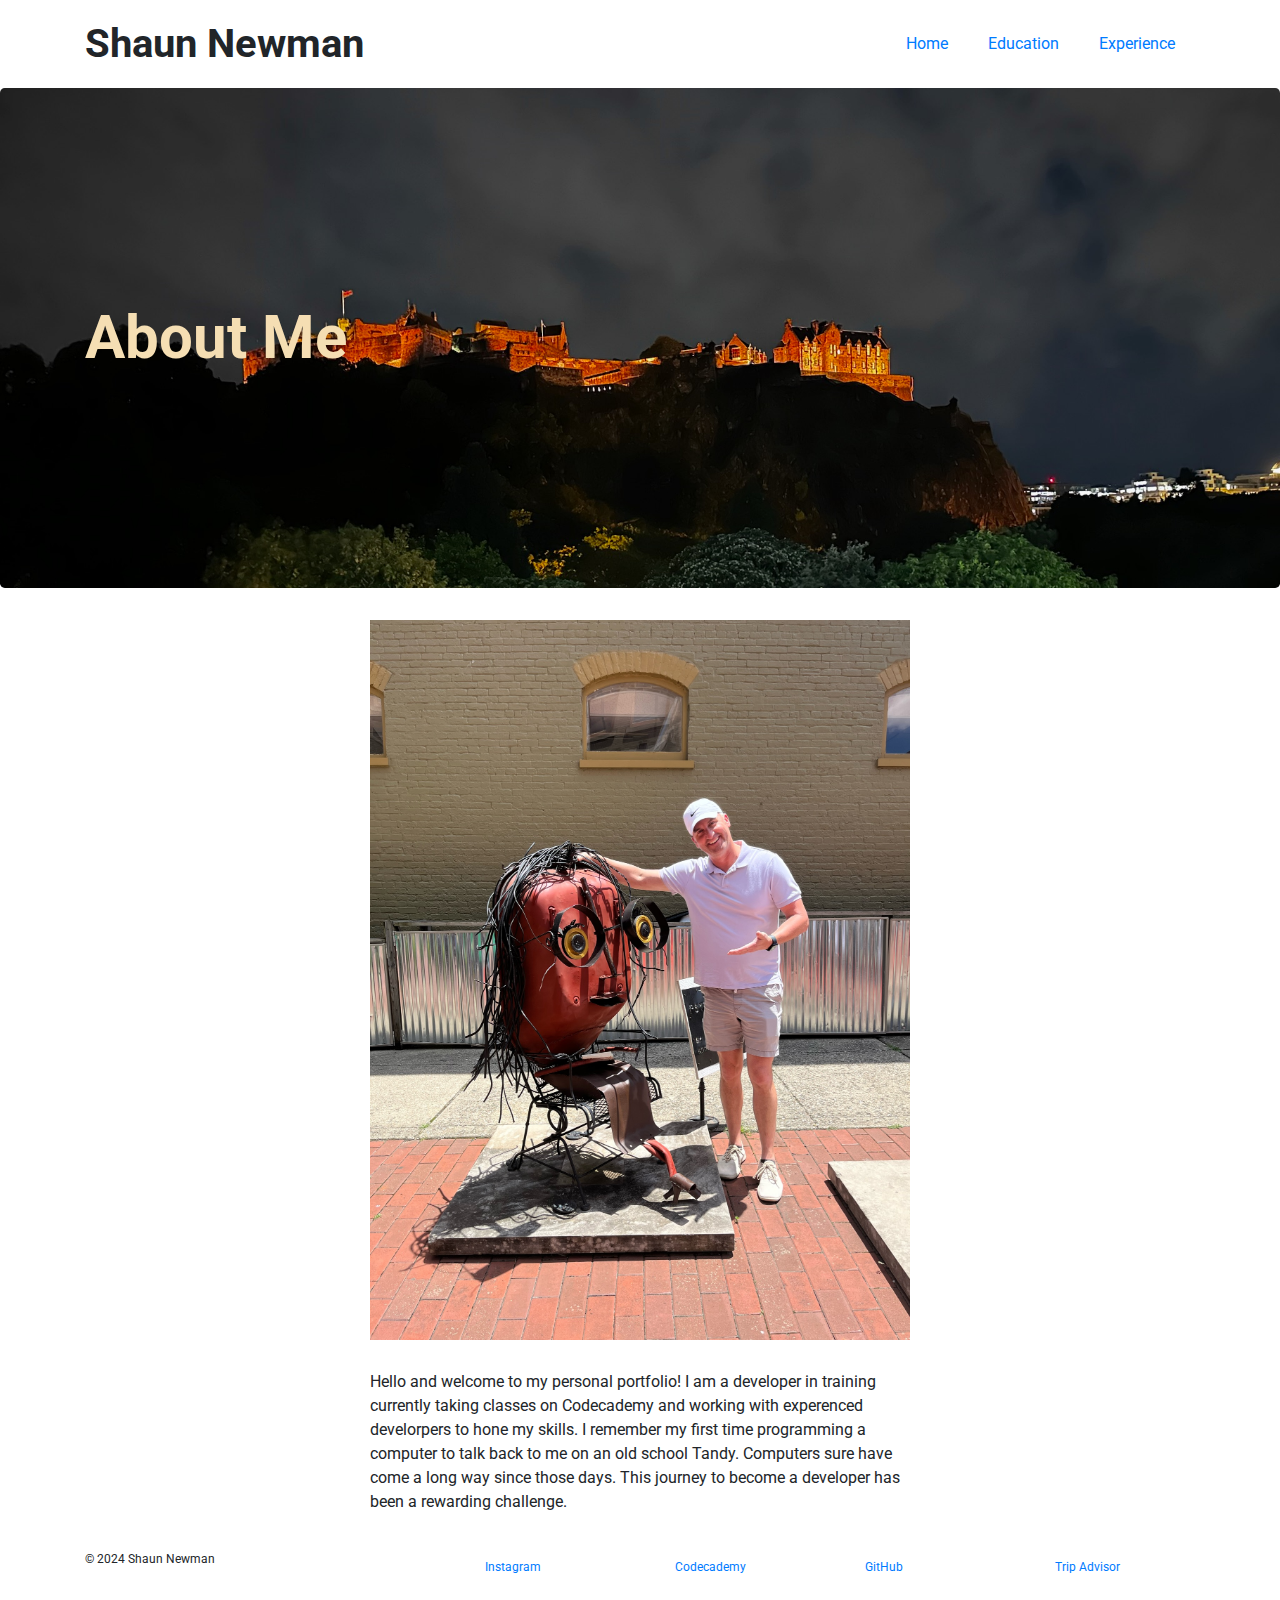
==== about.html @ 44b2fbd2 "Finished About Me page and fixed a spelling error" ====
<!DOCTYPE html>
<html lang="en">
  <head>
    <title>My Personal Portfolio</title>
    <meta charset="utf-8" />
    <link rel="stylesheet" href="https://stackpath.bootstrapcdn.com/bootstrap/4.3.1/css/bootstrap.min.css" integrity="sha384-ggOyR0iXCbMQv3Xipma34MD+dH/1fQ784/j6cY/iJTQUOhcWr7x9JvoRxT2MZw1T" crossorigin="anonymous">
    <link href='https://fonts.googleapis.com/css?family=Roboto:300,400,700' rel='stylesheet' type='text/css'>
    <link href="style.css" type="text/css" rel="stylesheet">
  </head>
  <body>
    <header class="container">
        <div class="row">
            <h1 class="col-sm-6">Shaun Newman</h1>
            <nav class="col-sm-6 text-right">
                <a href="index.html">Home</a>
                <a href="education.html">Education</a>
                <a href="experience.html">Experience</a>
            </nav>
        </div>
    </header>
    <section class="jumbotron">
      <div class="container">
          <h2>About Me</h2>
      </div>
    </section>
    <section class="container">
      <div class="row justify-content-center">
        <div class="col-sm-6">
          <img src="me.JPG" />
          <p>Hello and welcome to my personal portfolio! I am a developer in training currently taking classes on Codecademy and working with experenced develorpers to hone my skills. I remember my first time programming a computer to talk back to me on an old school Tandy. Computers sure have come a long way since those days. This journey to become a developer has been a rewarding challenge.</p>
        </div>
      </div>
    </section>
    <footer class="container">
        <div class="row">
            <p class="col-sm-4">&copy; 2024 Shaun Newman</p>
            <div class="col-sm-2">
                <a href="https://www.instagram.com/newmanwell/" target="_blank">Instagram</a>
            </div>
            <div class="col-sm-2">
                <a href="https://www.codecademy.com/profiles/newmanwell" target="_blank">Codecademy</a>
            </div>
            <div class="col-sm-2">
                <a href="https://github.com/newmanwell" target="_blank">GitHub</a>
            </div>
            <div class="col-sm-2">
                <a href="https://www.tripadvisor.com" target="_blank">Trip Advisor</a>
            </div>
        </div>
    </footer>
  </body>
</html>
---- style.css ----
body {
    font-family: Roboto, sans-serif;
    background-image: url('https://content.codecademy.com/courses/learn-css-selectors-visual-rules/hypnotize_bg.png');
  }
  
  header {
    padding: 20px 0;
  }
  
  header .row, footer .row {
    display: flex;
    align-items: center;
  }
  
  h1 {
    font-weight: 700;
    margin: 0;
  }
  
  nav {
    display: flex;
    justify-content: flex-end;
  }
  
  a {
    padding: 0 20px;
    margin: 0;
  }
  
  .jumbotron {
    display: flex;
    align-items: center;
    background-image: url('eburgh.JPG');
    background-size: cover;
    color: wheat;
    height: 500px;
  }
  
  .jumbotron h2 {
    font-size: 60px;
    font-weight: 700;
    margin: 0;
    color: wheat;
  }
  
  .jumbotron h3 {
    margin: 0 0 20px;
    color: wheat;
  }
  
  section .row img {
    margin: 0 0 30px;
    width: 100%;
  }
  
  .col-md-6 {
    margin: 0 0 30px;
  }
  
  .btn.btn-primary {
    border-radius: 2px;
    border: 0px;
    color: #fbd1d5;
    background-color: #ffffff;
  }
  
  .btn.btn-primary:hover {
    color: #ffffff;
    background-color: #fbd1d5;
  }
  
  .btn-secondary {
    background-color: #2a70e0;
    color: #ffffff;
    margin: 0 0 30px;
  }
  
  .portrait {
    width:  350px;
    height: 300px;
  }
  
  figure img {
    width: 100%;
    height: auto;
  }
  
  figure {
    margin-bottom: 30px;
  }
  
  footer {
    font-size: 12px;
    padding: 20px 0;
  }
  
  footer .col-sm-8 {
    display: flex;
    justify-content: flex-end;
  }
  
  footer ul {
    list-style: none;
  }
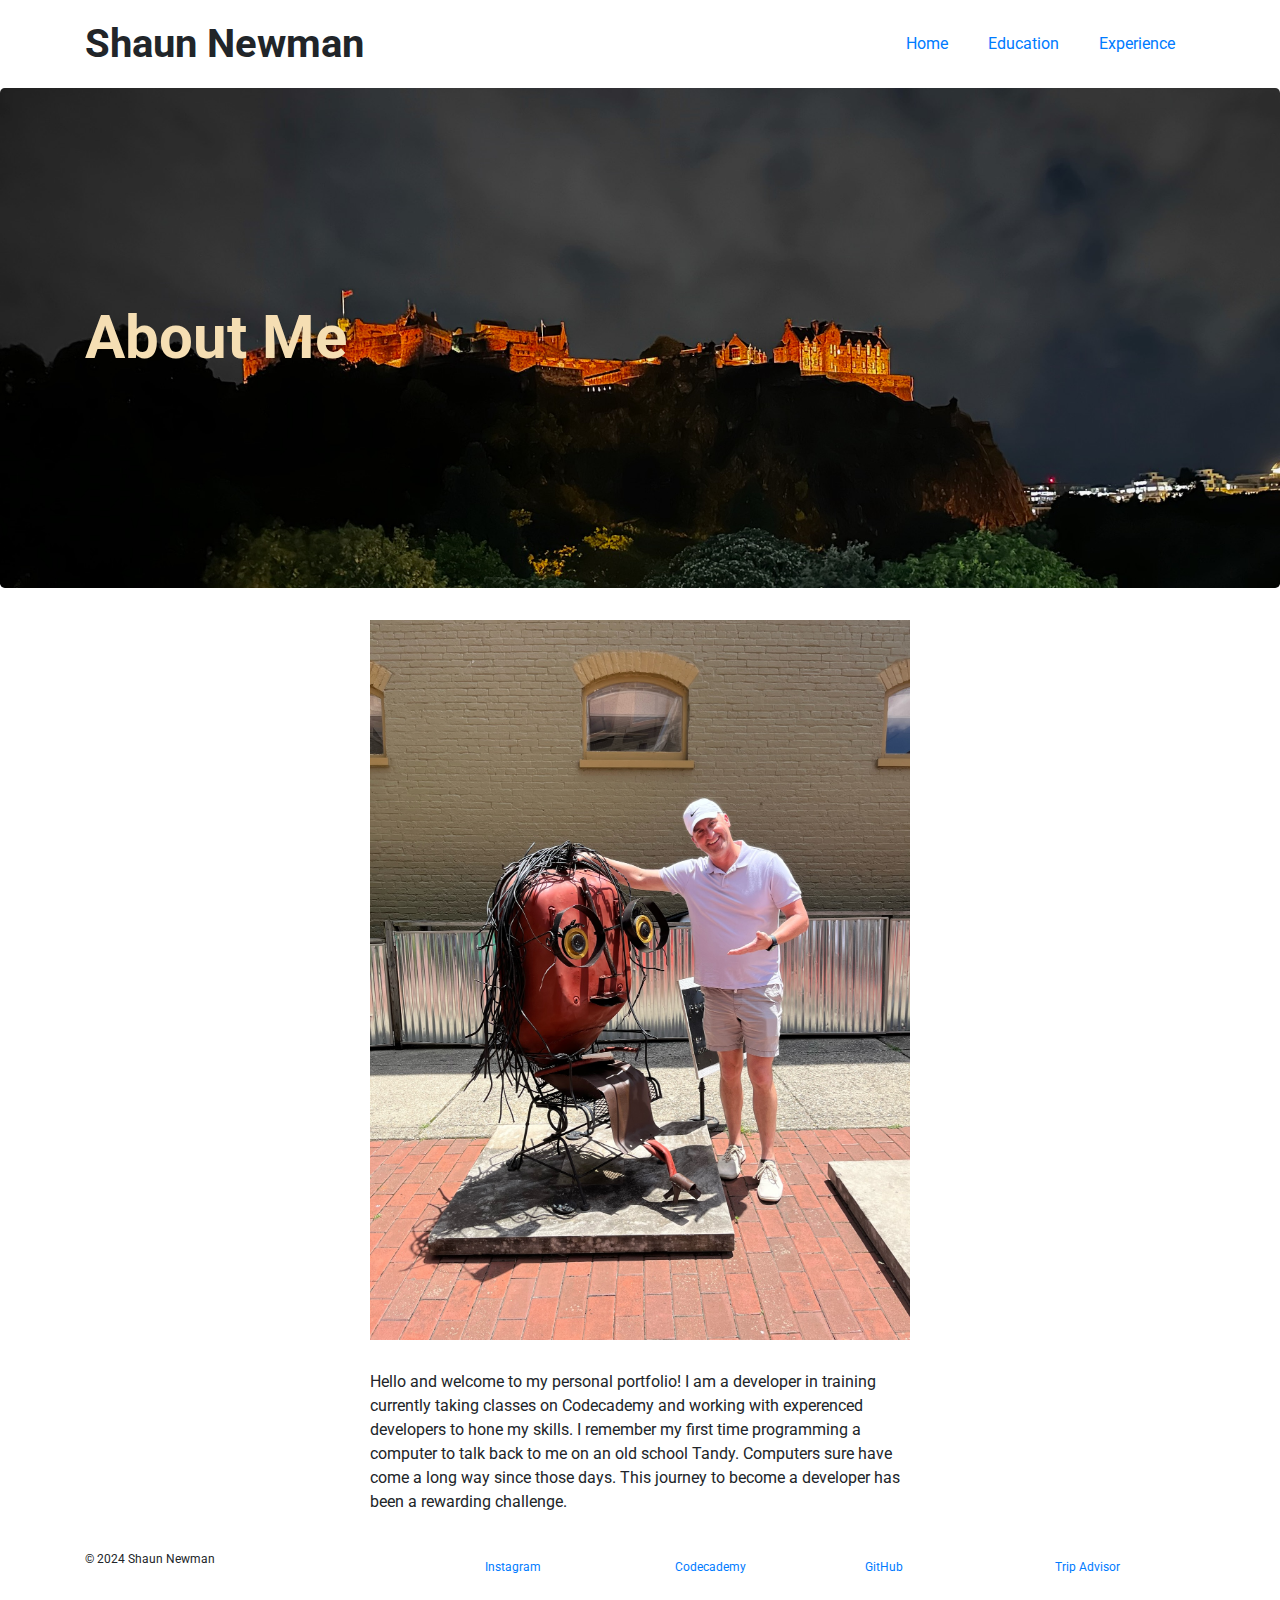
==== commit c6ab2637: "Fixed spelling error" ====
--- a/about.html
+++ b/about.html
@@ -27,7 +27,7 @@
       <div class="row justify-content-center">
         <div class="col-sm-6">
           <img src="me.JPG" />
-          <p>Hello and welcome to my personal portfolio! I am a developer in training currently taking classes on Codecademy and working with experenced develorpers to hone my skills. I remember my first time programming a computer to talk back to me on an old school Tandy. Computers sure have come a long way since those days. This journey to become a developer has been a rewarding challenge.</p>
+          <p>Hello and welcome to my personal portfolio! I am a developer in training currently taking classes on Codecademy and working with experenced developers to hone my skills. I remember my first time programming a computer to talk back to me on an old school Tandy. Computers sure have come a long way since those days. This journey to become a developer has been a rewarding challenge.</p>
         </div>
       </div>
     </section>
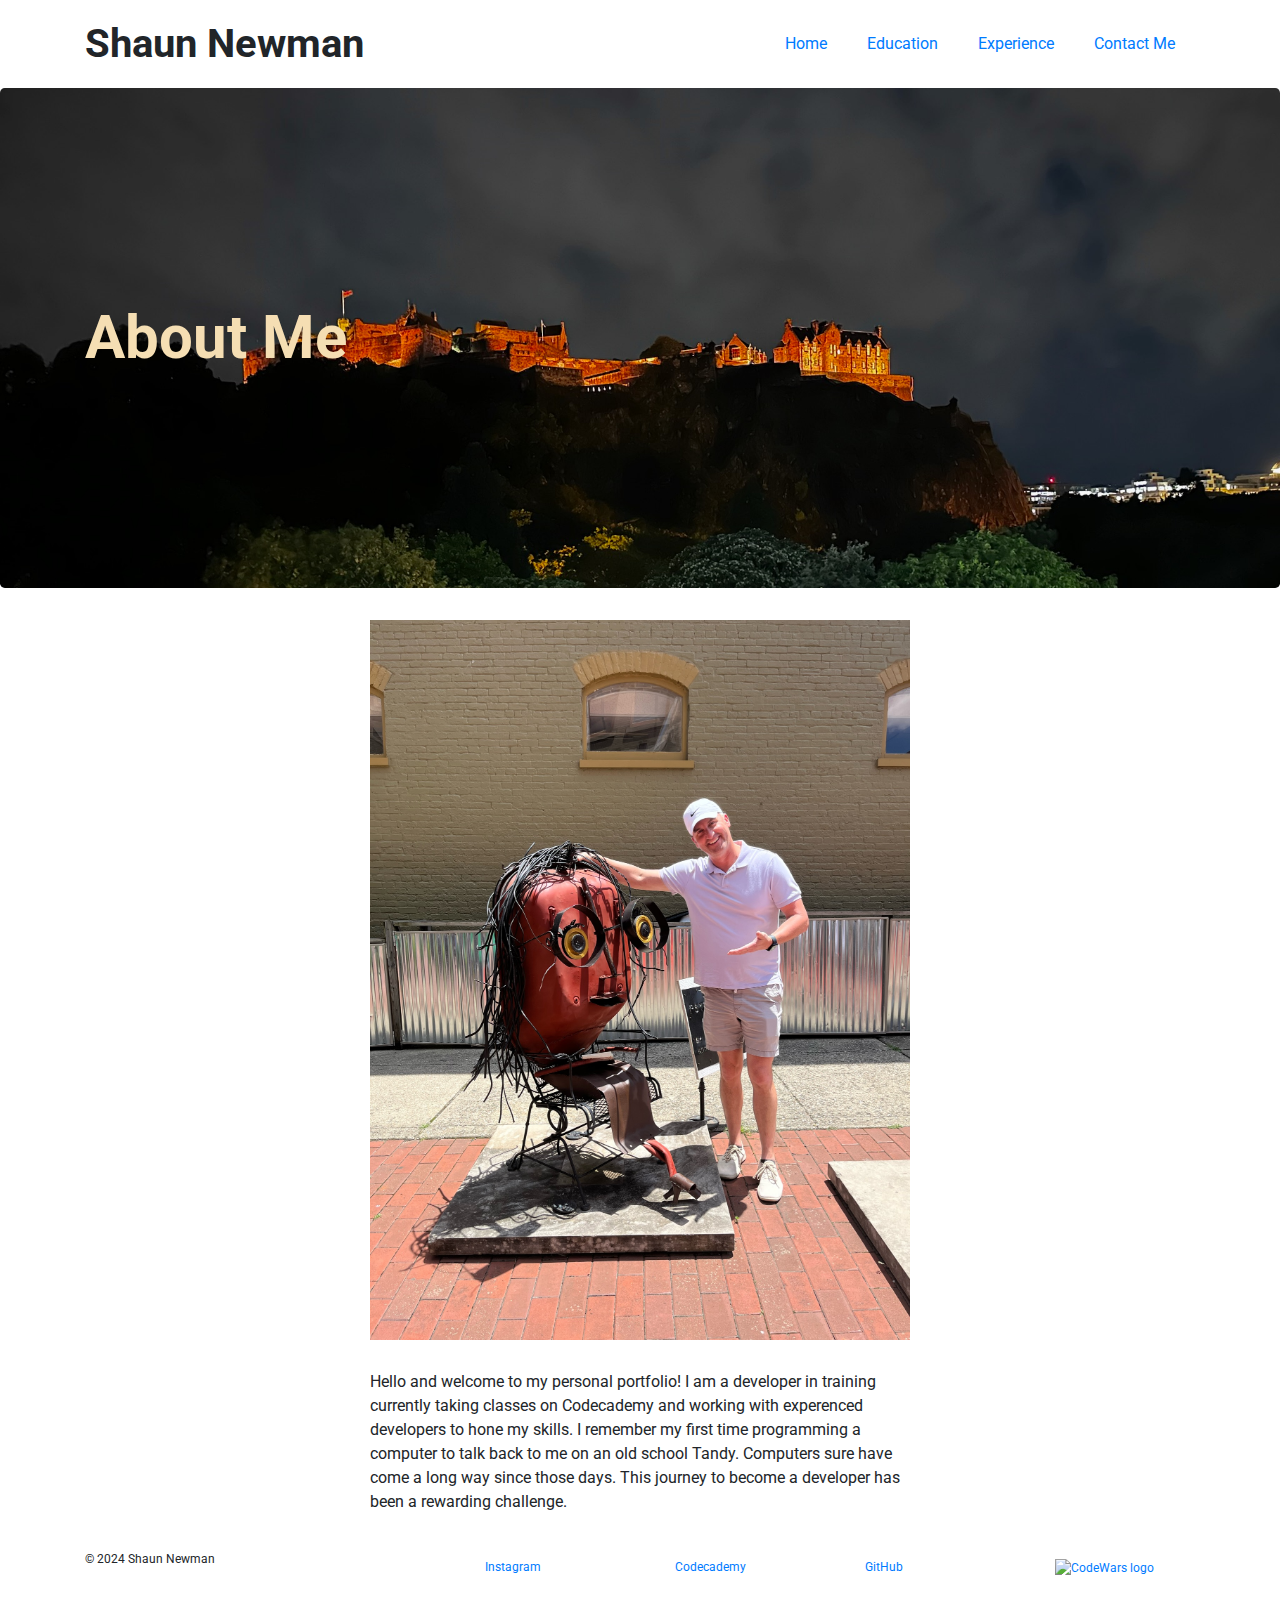
==== commit 00e473c4: "added codewars link to footer" ====
--- a/about.html
+++ b/about.html
@@ -15,6 +15,7 @@
                 <a href="index.html">Home</a>
                 <a href="education.html">Education</a>
                 <a href="experience.html">Experience</a>
+                <a href="contactme.html">Contact Me</a>
             </nav>
         </div>
     </header>
@@ -26,7 +27,7 @@
     <section class="container">
       <div class="row justify-content-center">
         <div class="col-sm-6">
-          <img src="me.JPG" />
+          <img src="images/me.JPG" />
           <p>Hello and welcome to my personal portfolio! I am a developer in training currently taking classes on Codecademy and working with experenced developers to hone my skills. I remember my first time programming a computer to talk back to me on an old school Tandy. Computers sure have come a long way since those days. This journey to become a developer has been a rewarding challenge.</p>
         </div>
       </div>
@@ -44,7 +45,7 @@
                 <a href="https://github.com/newmanwell" target="_blank">GitHub</a>
             </div>
             <div class="col-sm-2">
-                <a href="https://www.tripadvisor.com" target="_blank">Trip Advisor</a>
+                <a href="https://www.codewars.com/users/newmanwell" target="_blank"><img src="https://www.codewars.com/users/newmanwell/badges/small" alt="CodeWars logo"/></a>
             </div>
         </div>
     </footer>
--- a/style.css
+++ b/style.css
@@ -30,7 +30,7 @@
   .jumbotron {
     display: flex;
     align-items: center;
-    background-image: url('eburgh.JPG');
+    background-image: url('images/eburgh.JPG');
     background-size: cover;
     color: wheat;
     height: 500px;
@@ -88,6 +88,10 @@
   figure {
     margin-bottom: 30px;
   }
+
+  .font-weight {
+    font-weight: 700;
+  }
   
   footer {
     font-size: 12px;
